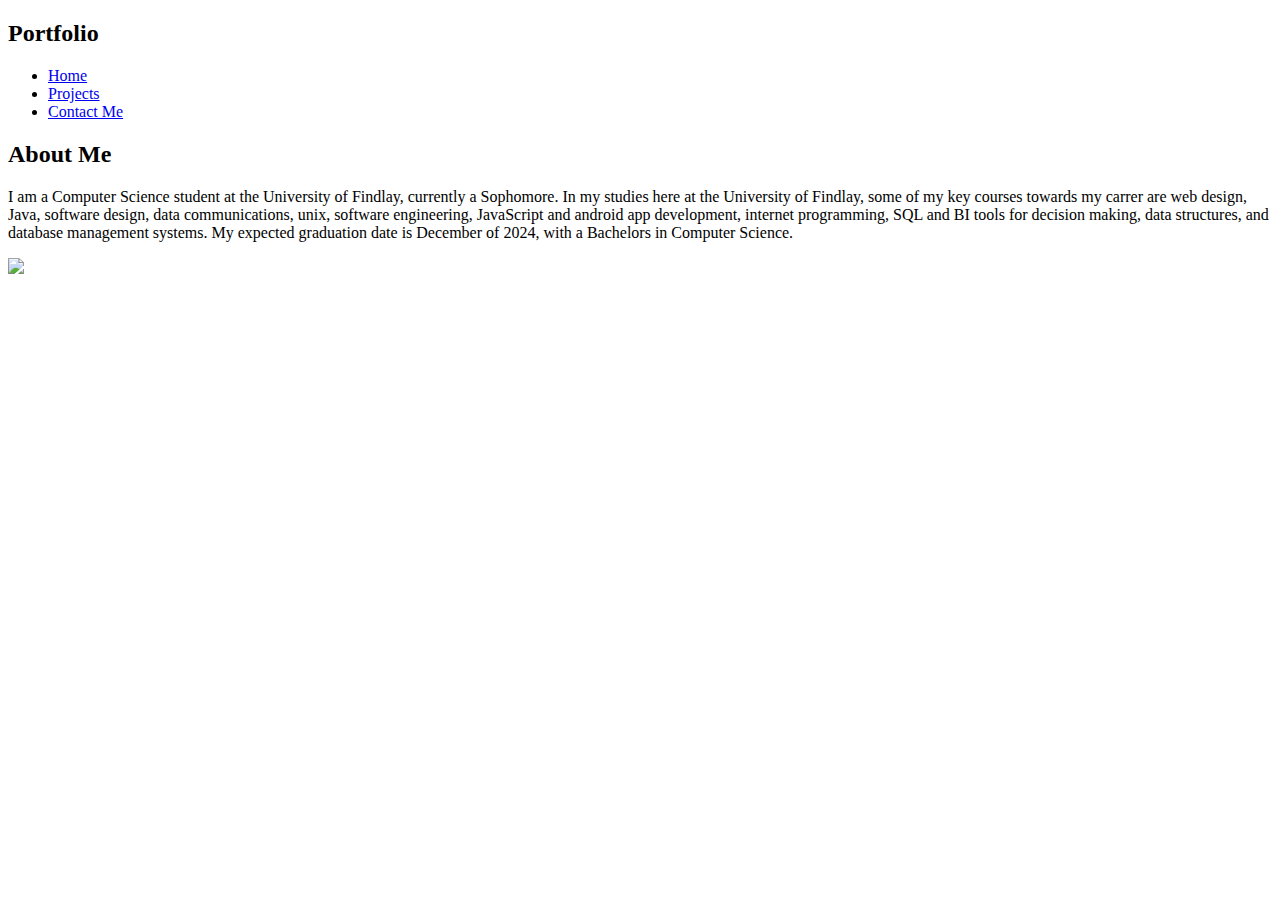
==== aboutme.html @ bfd8f302 "Create aboutme.html" ====
<!DOCTYPE html>
<html lang="en">
    <head>
        <meta charset="UTF-8">
        <title>Gavon Trubee</title>
        <link rel="stylesheet" href="styles.css" />
        <link rel=”stylesheet” href=”https://cdnjs.cloudflare.com/ajax/libs/font-awesome/4.7.0/css/font-awesome.min.css”>
    </head>
    <header>
        <nav class="nav">
            <h2 class="logo">Portfolio</h2>
            <ul>
                <li><a href="index.html">Home</a></li>
                <li><a href="projects.html">Projects</a></li>
                <li><a href="mailto:gtrubee11@icloud.com" class="contact">Contact Me</a></li>
            </ul>
        </nav>
    </header>
    <body>
        <!-- About me section -->
        <div class="header">
            <div class="main">
                <div class="about-text">
                    <h2>About Me</h2>
                    <p>I am a Computer Science student at the University of Findlay, currently a Sophomore. In my studies here at the University of Findlay, some of my key courses towards my carrer are web design, Java, software design, data communications, unix, software engineering, JavaScript and android app development, internet programming, SQL and BI tools for decision making, data structures, and database management systems. My expected graduation date is December of 2024, with a Bachelors in Computer Science.</p>
                    <img src="images/image1.jpeg">
                </div>
            </div>
    </body>
</html>
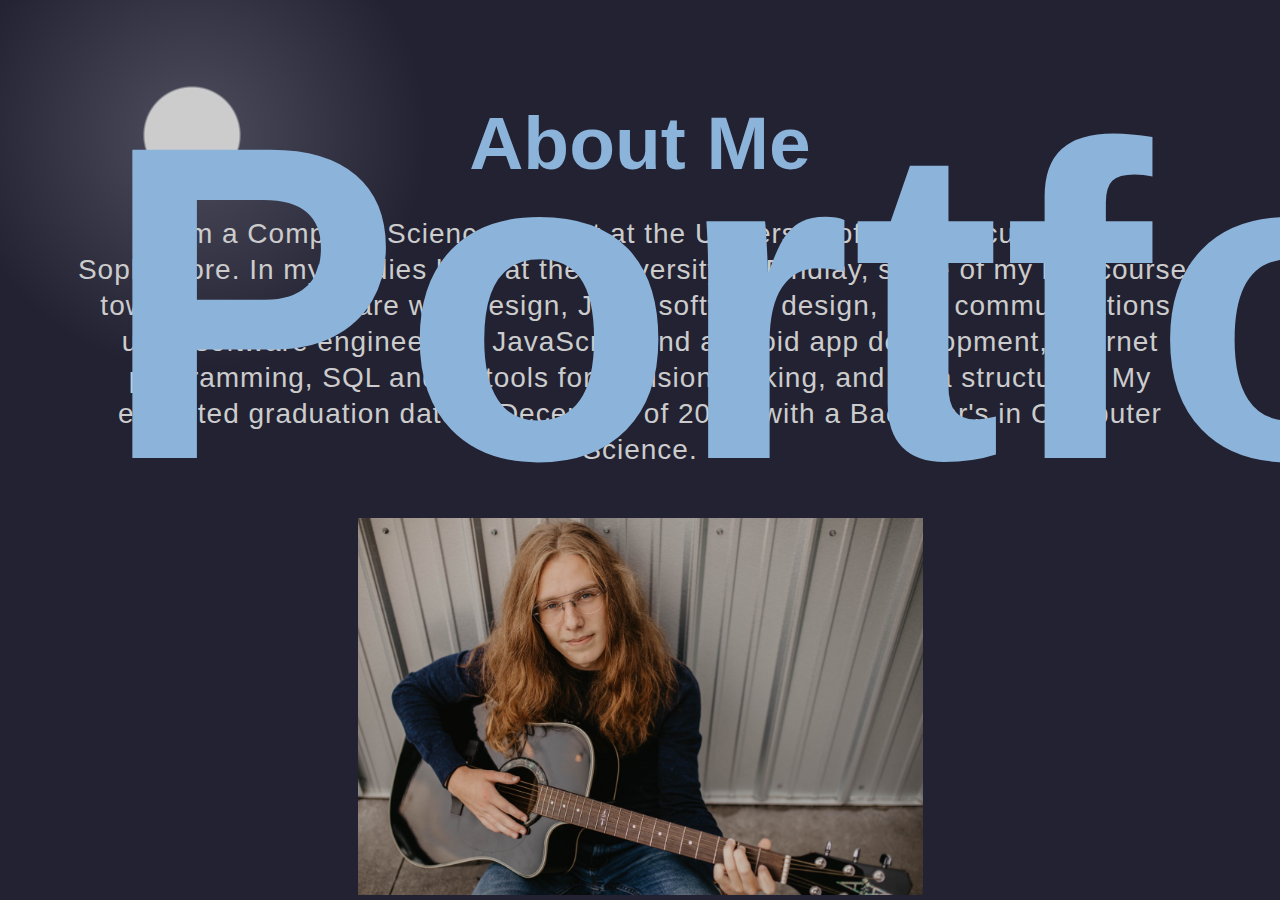
==== commit 7d99ea6e: "Update aboutme.html" ====
--- a/aboutme.html
+++ b/aboutme.html
@@ -22,7 +22,7 @@
             <div class="main">
                 <div class="about-text">
                     <h2>About Me</h2>
-                    <p>I am a Computer Science student at the University of Findlay, currently a Sophomore. In my studies here at the University of Findlay, some of my key courses towards my carrer are web design, Java, software design, data communications, unix, software engineering, JavaScript and android app development, internet programming, SQL and BI tools for decision making, data structures, and database management systems. My expected graduation date is December of 2024, with a Bachelors in Computer Science.</p>
+                    <p>I am a Computer Science student at the University of Findlay, currently a Sophomore. In my studies here at the University of Findlay, some of my key courses towards my career are web design, Java, software design, data communications, unix, software engineering, JavaScript and android app development, internet programming, SQL and BI tools for decision making, and data structures. My expected graduation date is December of 2024, with a Bachelor's in Computer Science.</p>
                     <img src="images/image1.jpeg">
                 </div>
             </div>
--- a/styles.css
+++ b/styles.css
@@ -0,0 +1,559 @@
+* {
+    padding: 0;
+    margin: 0;
+    font-family: Helvetica, sans-serif;
+    box-sizing: border-box;
+}
+
+.header {
+    height: 100vh;
+    width: 100%;
+    background: radial-gradient(
+          closest-corner circle at 15% 15%,
+          #ccc,
+          #ccc 20%,
+          #445 21%,
+          #223 100%
+        );
+    z-index: 0;
+}
+
+/* Ferris Wheel */
+.wheel {
+    border: 2px solid black;
+    border-radius: 50%;
+    margin-left: 120px;
+    margin-top: 250px;
+    position: absolute;
+    height: 55vw;
+    width: 55vw;
+    max-width: 500px;
+    max-height: 500px;
+    animation-name: wheel;
+    animation-duration: 10s;
+    animation-iteration-count: infinite;
+    animation-timing-function: linear;
+  }
+  
+  .line {
+    background-color: black;
+    width: 50%;
+    height: 2px;
+    position: absolute;
+    top: 50%;
+    left: 50%;
+    transform-origin: 0% 0%;
+  }
+  
+  .line:nth-of-type(2) {
+    transform: rotate(60deg);
+  }
+  .line:nth-of-type(3) {
+    transform: rotate(120deg);
+  }
+  .line:nth-of-type(4) {
+    transform: rotate(180deg);
+  }
+  .line:nth-of-type(5) {
+    transform: rotate(240deg);
+  }
+  .line:nth-of-type(6) {
+    transform: rotate(300deg);
+  }
+  
+  .cabin {
+    background-color: red;
+    width: 20%;
+    height: 20%;
+    position: absolute;
+    border: 2px solid;
+    transform-origin: 50% 0%;
+    animation: cabins 10s ease-in-out infinite;
+  }
+  
+  .cabin:nth-of-type(1) {
+    right: -8.5%;
+    top: 50%;
+  }
+  .cabin:nth-of-type(2) {
+    right: 17%;
+    top: 93.5%;
+  }
+  .cabin:nth-of-type(3) {
+    right: 67%;
+    top: 93.5%;
+  }
+  .cabin:nth-of-type(4) {
+    left: -8.5%;
+    top: 50%;
+  }
+  .cabin:nth-of-type(5) {
+    left: 17%;
+    top: 7%;
+  }
+  .cabin:nth-of-type(6) {
+    right: 17%;
+    top: 7%;
+  }
+  
+  @keyframes wheel {
+     0% {
+       transform: rotate(0deg);
+     }
+     100% {
+       transform: rotate(360deg);
+     }
+  }
+  
+  @keyframes cabins {
+    0% {
+      transform: rotate(0deg);
+    }
+    25% {
+      background-color: yellow;
+    }
+    50% {
+      background-color: purple;
+    }
+    100% {
+      transform: rotate(-360deg);
+    }
+}
+
+
+/* End of ferris wheel */
+
+/* City Skyline */
+:root {
+    --building-color1: #000;
+    --building-color2: #000;
+    --building-color3: #000;
+    --building-color4: #000;
+    --window-color1: #bb99ff;
+    --window-color2: #8cd9b3;
+    --window-color3: #d98cb3;
+    --window-color4: #8cb3d9;
+  }
+  * {
+    box-sizing: border-box;
+  }
+  
+ 
+  
+  .background-buildings, .foreground-buildings {
+    width: 100%;
+    height: 100%;
+    display: flex;
+    align-items: flex-end;
+    justify-content: space-evenly;
+    position: absolute;
+    top: 0;
+    overflow: hidden;
+  }
+  
+  .building-wrap {
+    display: flex;
+    flex-direction: column;
+    align-items: center;
+    
+  }
+  
+  .window-wrap {
+    display: flex;
+    align-items: center;
+    justify-content: space-evenly;
+  }
+  
+  
+  /* BACKGROUND BUILDINGS - "bb" stands for "background building" */
+  .bb1 {
+    width: 10%;
+    height: 70%;
+  }
+  
+  .bb1a {
+    width: 70%;
+  }
+    
+  .bb1b {
+    width: 80%;
+  }
+    
+  .bb1c {
+    width: 90%;
+  }
+  
+  .bb1d {
+    width: 100%;
+    height: 70%;
+    background: linear-gradient(
+        var(--building-color1) 50%,
+        var(--window-color1)
+      );
+  }
+  
+  .bb1-window {
+    height: 10%;
+    background: linear-gradient(
+        var(--building-color1),
+        var(--window-color1)
+      );
+  }
+  
+  .bb2 {
+    width: 10%;
+    height: 50%;
+  }
+  
+  .bb2a {
+    border-bottom: 5vh solid var(--building-color2);
+    border-left: 5vw solid transparent;
+    border-right: 5vw solid transparent;
+  }
+  
+  .bb2b {
+    width: 100%;
+    height: 100%;
+    background: repeating-linear-gradient(
+        var(--building-color2),
+        var(--building-color2) 6%,
+        var(--window-color2) 6%,
+        var(--window-color2) 9%
+      );
+    
+  }
+  
+  .bb3 {
+    width: 10%;
+    height: 55%;
+    background: repeating-linear-gradient(
+        90deg,
+        var(--building-color3),
+        var(--building-color3),
+        var(--window-color3) 15%
+      );
+      
+  }
+  
+  .bb4 {
+    width: 11%;
+    height: 58%;
+  }
+  
+  .bb4a {
+    width: 3%;
+    height: 10%;
+    background-color: var(--building-color4);
+  }
+  
+  .bb4b {
+    width: 80%;
+    height: 5%;
+    background-color: var(--building-color4);
+  }
+    
+  .bb4c {
+    width: 100%;
+    height: 85%;
+    background-color: var(--building-color4);
+  }
+  
+  .bb4-window {
+    width: 18%;
+    height: 90%;
+    background-color: var(--window-color4);
+  }
+  
+  /* FOREGROUND BUILDINGS - "fb" stands for "foreground building" */
+  .fb1 {
+    width: 10%;
+    height: 60%;
+  }
+  
+  .fb1a {
+    border-bottom: 7vh solid var(--building-color4);
+    border-left: 2vw solid transparent;
+    border-right: 2vw solid transparent;
+  }
+  
+  .fb1b {
+    width: 60%;
+    height: 10%;
+    background-color: var(--building-color4);
+  }
+    
+  .fb1c {
+    width: 100%;
+    height: 80%;
+    background: repeating-linear-gradient(
+        90deg,
+        var(--building-color4),
+        var(--building-color4) 10%,
+        transparent 10%,
+        transparent 15%
+      ),
+      repeating-linear-gradient(
+        var(--building-color4),
+        var(--building-color4) 10%,
+        var(--window-color4) 10%,
+        var(--window-color4) 90%
+      );
+  }
+  
+  .fb2 {
+    width: 10%;
+    height: 40%;
+  }
+  
+  .fb2a {
+    width: 100%;
+    border-bottom: 10vh solid var(--building-color3);
+    border-left: 1vw solid transparent;
+    border-right: 1vw solid transparent;
+  }
+  
+  .fb2b {
+    width: 100%;
+    height: 75%;
+    background-color: var(--building-color3);
+  }
+  
+  .fb2-window {
+    width: 22%;
+    height: 100%;
+    background-color: var(--window-color3);
+  }
+  
+  .fb3 {
+    width: 10%;
+    height: 35%;
+  }
+    
+  .fb3a {
+    width: 80%;
+    height: 15%;
+    background-color: var(--building-color1);
+  }
+    
+  .fb3b {
+    width: 100%;
+    height: 35%;
+    background-color: var(--building-color1);
+  }
+  
+  .fb3-window {
+    width: 25%;
+    height: 80%;
+    background-color: var(--window-color1);
+  }
+  
+  .fb4 {
+    width: 8%;
+    height: 45%;
+    position: relative;
+    left: 10%;
+  }
+  
+  .fb4a {
+    border-top: 5vh solid transparent;
+    border-left: 8vw solid var(--building-color1);
+  }
+  
+  .fb4b {
+    width: 100%;
+    height: 89%;
+    background-color: var(--building-color1);
+    display: flex;
+    flex-wrap: wrap;
+  }
+  
+  .fb4-window {
+    width: 30%;
+    height: 10%;
+    border-radius: 50%;
+    background-color: var(--window-color1);
+    margin: 10%;
+  }
+  
+  .fb5 {
+    width: 10%;
+    height: 33%;
+    position: relative;
+    right: 10%;
+    background: repeating-linear-gradient(
+        var(--building-color2),
+        var(--building-color2) 5%,
+        transparent 5%,
+        transparent 10%
+      ),
+      repeating-linear-gradient(
+        90deg,
+        var(--building-color2),
+        var(--building-color2) 12%,
+        var(--window-color2) 12%,
+        var(--window-color2) 44%
+      );
+  }
+  
+  .fb6 {
+    width: 9%;
+    height: 38%;
+    background: repeating-linear-gradient(
+        90deg,
+        var(--building-color3),
+        var(--building-color3) 10%,
+        transparent 10%,
+        transparent 30%
+      ),
+      repeating-linear-gradient(
+        var(--building-color3),
+        var(--building-color3) 10%,
+        var(--window-color3) 10%,
+        var(--window-color3) 30%
+      );
+  }
+  
+  @media (max-width: 1000px) {
+    :root {
+      --building-color1: #000;
+      --building-color2: #000;
+      --building-color3: #000;
+      --building-color4: #000;
+    }
+    
+  }
+/* End of city skyline */
+  
+.nav {
+    width: 100%;
+    display: flex;
+    align-items: center;
+    justify-content: space-between;
+    position: fixed;
+    padding-top: 45px;
+    padding-left: 8%;
+    padding-right: 8%;
+    z-index: 1;
+}
+.logo {
+    color: #8cb3d9;
+    font-size: 35vw;
+    letter-spacing: 1px;
+    cursor: pointer;
+}
+.nav ul li {
+    list-style-type: none;
+    display: inline-block;
+    padding: 10px 25px;
+}
+.nav ul li a {
+    color: #ccc;
+    text-decoration: none;
+    font-weight: bold;
+    text-transform: capitalize;
+}
+.nav ul li a:hover {
+    color: #8cb3d9;
+    transition: .4s;
+}
+.content {
+    position: absolute;
+    top: 30%;
+    left: 70%;
+    transform: translateY(-50%);
+}
+h1 {
+    color: #ccc;
+    margin: 20px 0px 20px;
+    font-size: 75vw;
+}
+span {
+    color: #8cb3d9;
+}
+h3 {
+    color: #ccc;
+    font-size: 25px;
+    margin-bottom: 50px;
+}
+h4 {
+    letter-spacing: 2px;
+    font-size: 20px;
+    color: #ccc;
+}
+
+.main {
+    width: 1130px;
+    max-width: 95%;
+    margin: auto;
+}
+img {
+    width: 50%;
+    padding-top: 50px;
+    display: block;
+    margin-left: auto;
+    margin-right: auto;
+}
+.about-text h2 {
+    color: #8cb3d9;
+    font-size: 75px;
+    text-transform: capitalize;
+    padding-top: 100px;
+    text-align: center;
+}
+
+.about-text p {
+    color: #ccc;
+    letter-spacing: 1px;
+    line-height: 36px;
+    font-size: 28px;
+    padding-top: 30px;
+    text-align: center;
+}
+
+.projects {
+    display: flex;
+    justify-content: center;
+    text-align: center; 
+    margin-top: 100px;
+    min-height: 400px;
+}
+
+.card {
+    height: 365px;
+    width: 335px;
+    padding: 20px 35px;
+    border: 4px solid #8cb3d9;
+    background: #ccc;
+    border-radius: 20px;
+    margin: 15px;
+    position: relative;
+    overflow: hidden;
+    text-align: center;
+}
+
+.projects p {
+  font-size: 18px;
+  margin-bottom: 25px;
+  line-height: 20px;
+}
+
+.projects h3 {
+    color: #445;
+    font-size: 23px;
+    text-align: center;
+    
+    
+}
+
+.projects a {
+  font-size: 20px;
+  color: black;
+  text-decoration: none;
+  font-weight: bold;
+  text-transform: capitalize;
+}
+
+.projects a:hover {
+  color: #445;
+  transition: .4s;
+}
